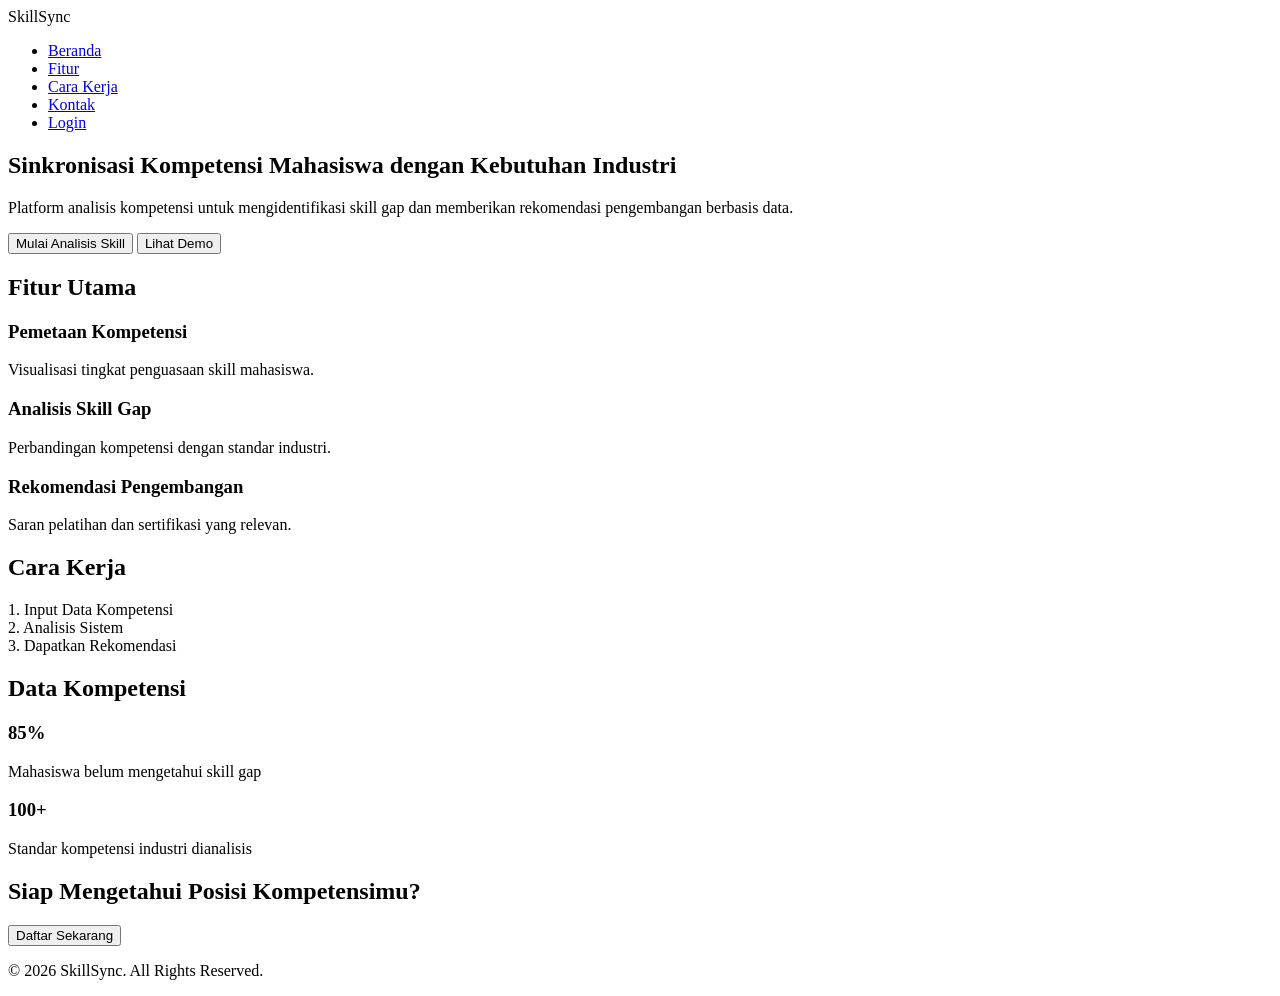
==== index.html @ a07f4542 "HTML homepage" ====
<!DOCTYPE html>
<html lang="id">
<head>
    <meta charset="UTF-8">
    <meta name="viewport" content="width=device-width, initial-scale=1.0">
    <title>SkillSync - Sinkronisasi Kompetensi</title>

    <!-- Link CSS -->
    <link rel="stylesheet" href="css/style.css">
</head>
<body>

    <!-- Navbar -->
    <header class="header">
        <nav class="navbar">
            <div class="logo">SkillSync</div>
            <ul class="nav-links">
                <li><a href="#beranda">Beranda</a></li>
                <li><a href="#fitur">Fitur</a></li>
                <li><a href="#cara-kerja">Cara Kerja</a></li>
                <li><a href="#kontak">Kontak</a></li>
                <li><a href="#" class="btn-login">Login</a></li>
            </ul>
        </nav>
    </header>

    <!-- Hero Section -->
    <section id="beranda" class="hero">
        <div class="container">
            <h1 class="hero-title">
                Sinkronisasi Kompetensi Mahasiswa dengan Kebutuhan Industri
            </h1>
            <p class="hero-subtitle">
                Platform analisis kompetensi untuk mengidentifikasi skill gap
                dan memberikan rekomendasi pengembangan berbasis data.
            </p>
            <div class="hero-buttons">
                <button class="btn-primary">Mulai Analisis Skill</button>
                <button class="btn-secondary">Lihat Demo</button>
            </div>
        </div>
    </section>

    <!-- Fitur -->
    <section id="fitur" class="features">
        <div class="container">
            <h2>Fitur Utama</h2>
            <div class="feature-cards">

                <div class="card">
                    <h3>Pemetaan Kompetensi</h3>
                    <p>Visualisasi tingkat penguasaan skill mahasiswa.</p>
                </div>

                <div class="card">
                    <h3>Analisis Skill Gap</h3>
                    <p>Perbandingan kompetensi dengan standar industri.</p>
                </div>

                <div class="card">
                    <h3>Rekomendasi Pengembangan</h3>
                    <p>Saran pelatihan dan sertifikasi yang relevan.</p>
                </div>

            </div>
        </div>
    </section>

    <!-- Cara Kerja -->
    <section id="cara-kerja" class="how-it-works">
        <div class="container">
            <h2>Cara Kerja</h2>
            <div class="steps">
                <div class="step">1. Input Data Kompetensi</div>
                <div class="step">2. Analisis Sistem</div>
                <div class="step">3. Dapatkan Rekomendasi</div>
            </div>
        </div>
    </section>

    <!-- Statistik -->
    <section class="statistics">
        <div class="container">
            <h2>Data Kompetensi</h2>
            <div class="stats">
                <div class="stat">
                    <h3 id="counter1">85%</h3>
                    <p>Mahasiswa belum mengetahui skill gap</p>
                </div>
                <div class="stat">
                    <h3 id="counter2">100+</h3>
                    <p>Standar kompetensi industri dianalisis</p>
                </div>
            </div>
        </div>
    </section>

    <!-- CTA -->
    <section class="cta">
        <h2>Siap Mengetahui Posisi Kompetensimu?</h2>
        <button class="btn-primary">Daftar Sekarang</button>
    </section>

    <!-- Footer -->
    <footer id="kontak" class="footer">
        <p>&copy; 2026 SkillSync. All Rights Reserved.</p>
    </footer>

    <!-- Link JavaScript -->
    <script src="js/script.js"></script>
</body>
</html>
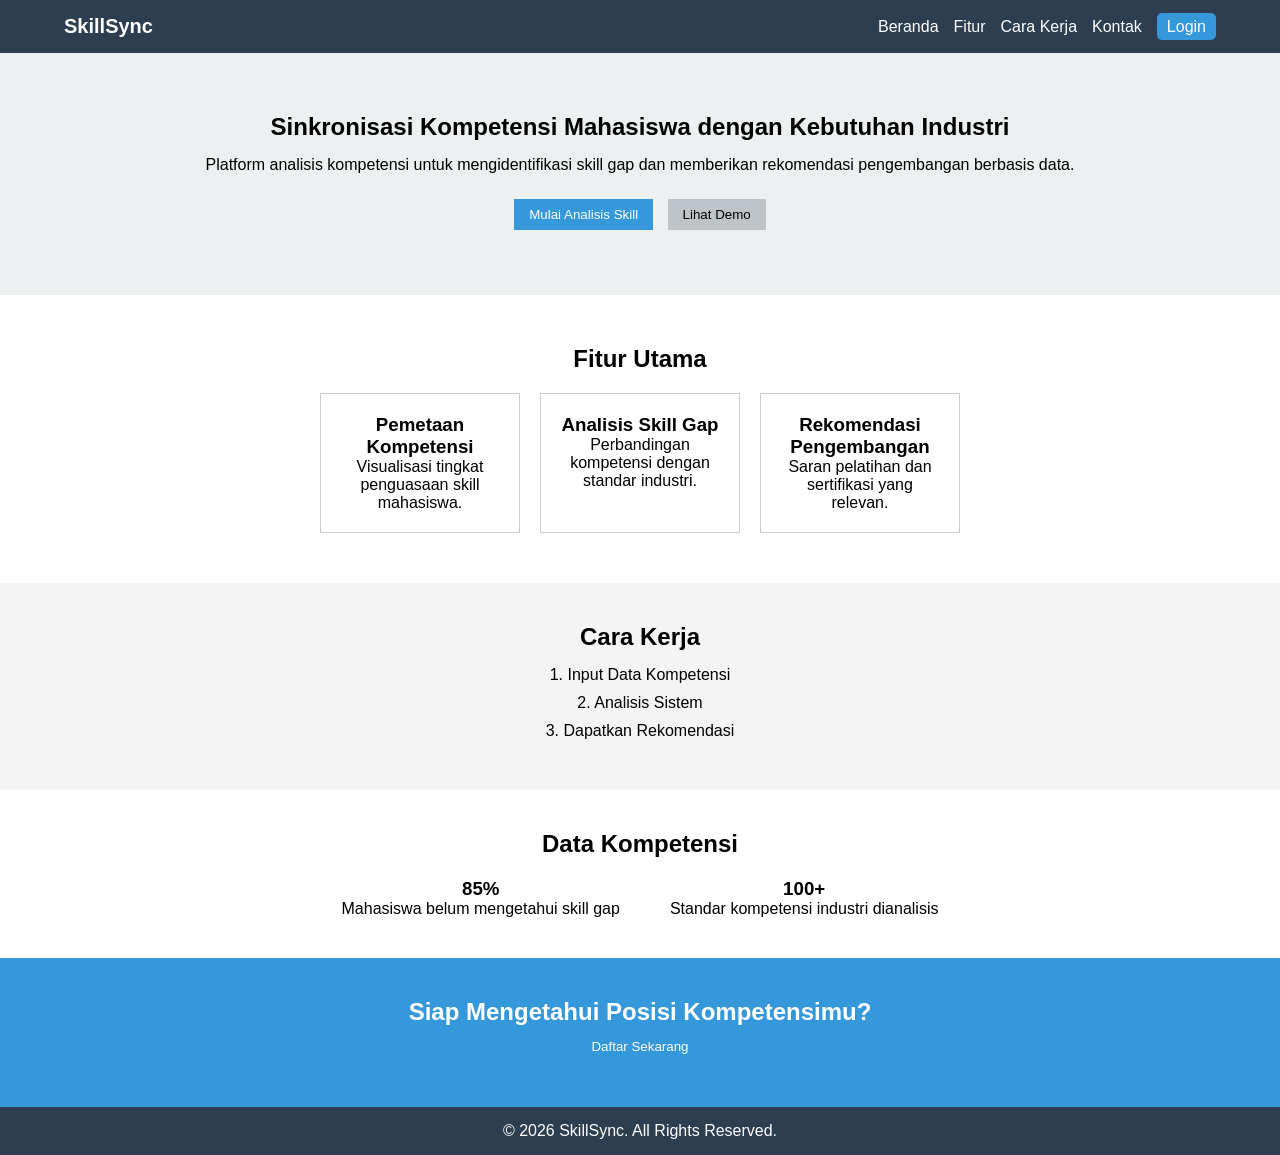
==== commit d5d268dd: "Update index.html" ====
--- a/index.html
+++ b/index.html
@@ -6,7 +6,7 @@
     <title>SkillSync - Sinkronisasi Kompetensi</title>
 
     <!-- Link CSS -->
-    <link rel="stylesheet" href="css/style.css">
+    <link rel="stylesheet" href="style.css">
 </head>
 <body>
 
@@ -107,6 +107,7 @@
     </footer>
 
     <!-- Link JavaScript -->
-    <script src="js/script.js"></script>
+    <script src="script.js"></script>
 </body>
-</html>+
+</html>
--- a/style.css
+++ b/style.css
@@ -0,0 +1,139 @@
+/* Reset sederhana */
+* {
+    margin: 0;
+    padding: 0;
+    box-sizing: border-box;
+    font-family: Arial, sans-serif;
+}
+
+/* Navbar */
+.header {
+    background-color: #2c3e50;
+    padding: 15px 0;
+}
+
+.navbar {
+    width: 90%;
+    margin: auto;
+    display: flex;
+    justify-content: space-between;
+    align-items: center;
+}
+
+.logo {
+    color: white;
+    font-size: 20px;
+    font-weight: bold;
+}
+
+.nav-links {
+    list-style: none;
+    display: flex;
+    gap: 15px;
+}
+
+.nav-links a {
+    text-decoration: none;
+    color: white;
+}
+
+.btn-login {
+    background-color: #3498db;
+    padding: 5px 10px;
+    border-radius: 5px;
+}
+
+/* Hero */
+.hero {
+    text-align: center;
+    padding: 60px 20px;
+    background-color: #ecf0f1;
+}
+
+.hero-title {
+    margin-bottom: 15px;
+}
+
+.hero-subtitle {
+    margin-bottom: 20px;
+}
+
+.btn-primary,
+.btn-secondary {
+    padding: 8px 15px;
+    border: none;
+    cursor: pointer;
+    margin: 5px;
+}
+
+.btn-primary {
+    background-color: #3498db;
+    color: white;
+}
+
+.btn-secondary {
+    background-color: #bdc3c7;
+}
+
+/* Fitur */
+.features {
+    padding: 50px 20px;
+    text-align: center;
+}
+
+.feature-cards {
+    display: flex;
+    justify-content: center;
+    gap: 20px;
+    margin-top: 20px;
+}
+
+.card {
+    border: 1px solid #ccc;
+    padding: 20px;
+    width: 200px;
+}
+
+/* Cara Kerja */
+.how-it-works {
+    background-color: #f4f4f4;
+    padding: 40px 20px;
+    text-align: center;
+}
+
+.steps {
+    margin-top: 15px;
+}
+
+.step {
+    margin: 10px 0;
+}
+
+/* Statistik */
+.statistics {
+    padding: 40px 20px;
+    text-align: center;
+}
+
+.stats {
+    display: flex;
+    justify-content: center;
+    gap: 50px;
+    margin-top: 20px;
+}
+
+/* CTA */
+.cta {
+    background-color: #3498db;
+    color: white;
+    text-align: center;
+    padding: 40px 20px;
+}
+
+/* Footer */
+.footer {
+    text-align: center;
+    padding: 15px;
+    background-color: #2c3e50;
+    color: white;
+}
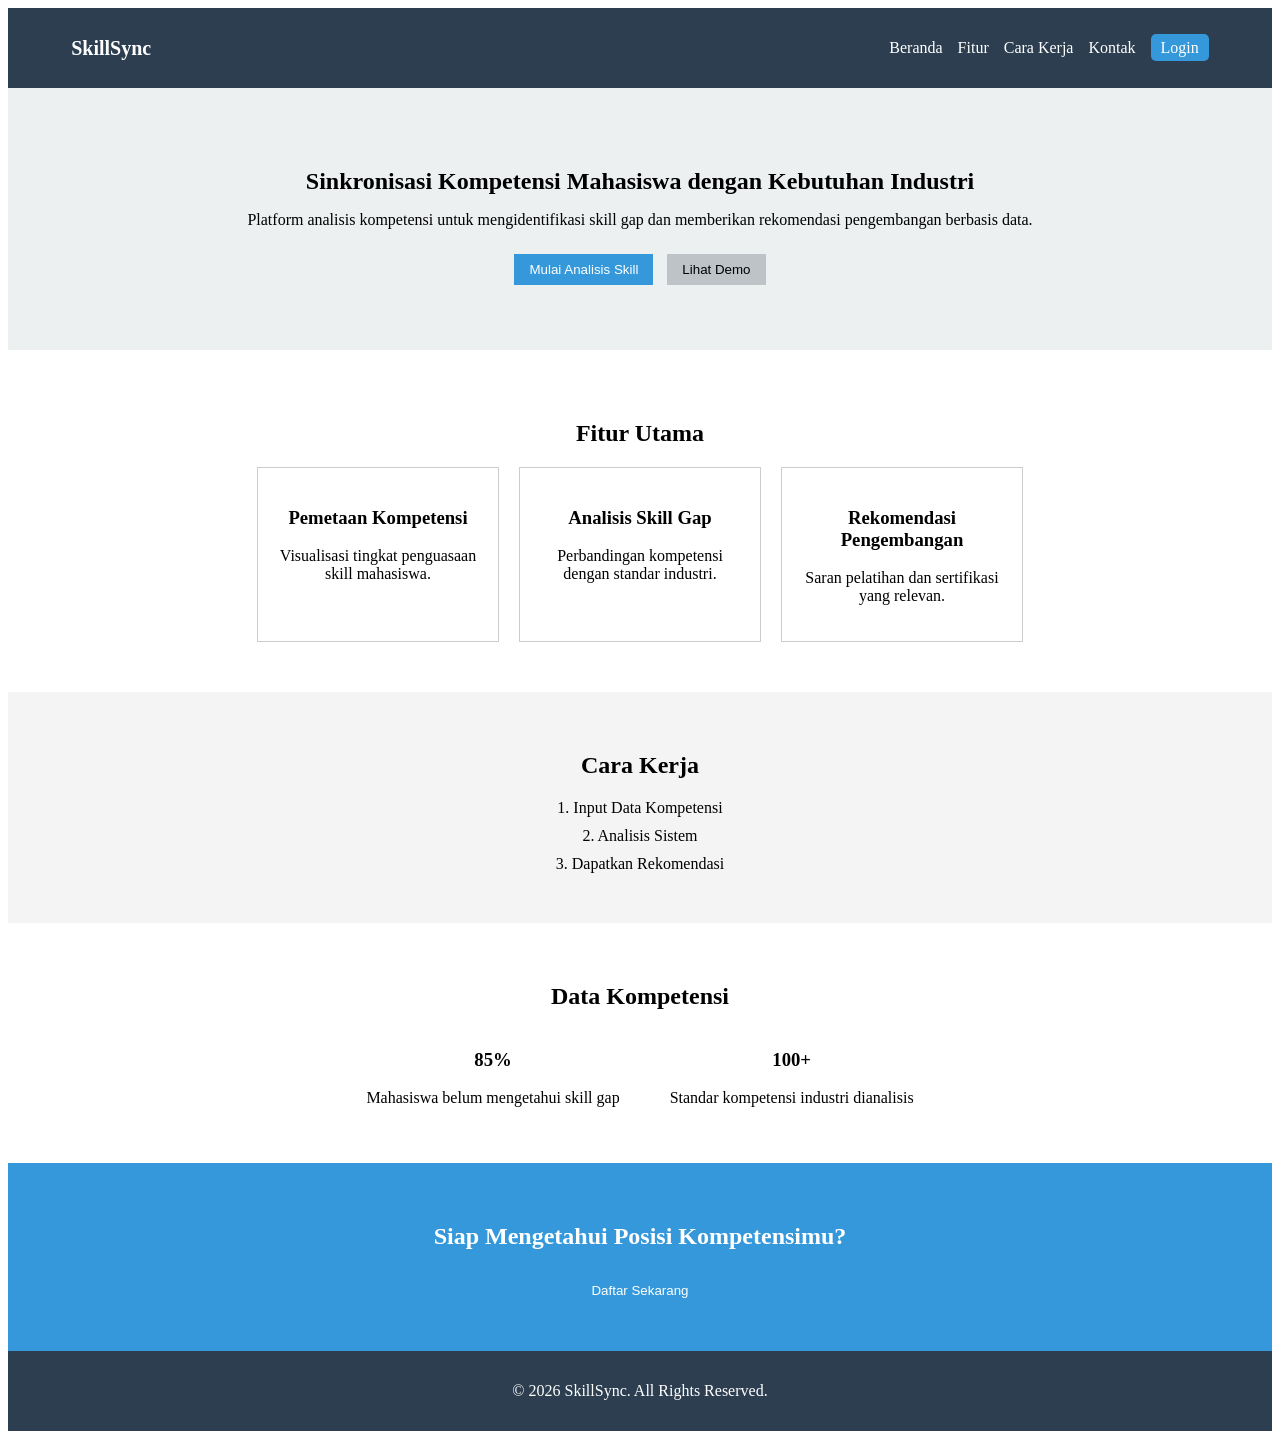
==== commit cc5e6fc4: "fix conflict" ====
--- a/index.html
+++ b/index.html
@@ -1,113 +1,112 @@
-<!DOCTYPE html>
-<html lang="id">
-<head>
-    <meta charset="UTF-8">
-    <meta name="viewport" content="width=device-width, initial-scale=1.0">
-    <title>SkillSync - Sinkronisasi Kompetensi</title>
-
-    <!-- Link CSS -->
-    <link rel="stylesheet" href="style.css">
-</head>
-<body>
-
-    <!-- Navbar -->
-    <header class="header">
-        <nav class="navbar">
-            <div class="logo">SkillSync</div>
-            <ul class="nav-links">
-                <li><a href="#beranda">Beranda</a></li>
-                <li><a href="#fitur">Fitur</a></li>
-                <li><a href="#cara-kerja">Cara Kerja</a></li>
-                <li><a href="#kontak">Kontak</a></li>
-                <li><a href="#" class="btn-login">Login</a></li>
-            </ul>
-        </nav>
-    </header>
-
-    <!-- Hero Section -->
-    <section id="beranda" class="hero">
-        <div class="container">
-            <h1 class="hero-title">
-                Sinkronisasi Kompetensi Mahasiswa dengan Kebutuhan Industri
-            </h1>
-            <p class="hero-subtitle">
-                Platform analisis kompetensi untuk mengidentifikasi skill gap
-                dan memberikan rekomendasi pengembangan berbasis data.
-            </p>
-            <div class="hero-buttons">
-                <button class="btn-primary">Mulai Analisis Skill</button>
-                <button class="btn-secondary">Lihat Demo</button>
-            </div>
-        </div>
-    </section>
-
-    <!-- Fitur -->
-    <section id="fitur" class="features">
-        <div class="container">
-            <h2>Fitur Utama</h2>
-            <div class="feature-cards">
-
-                <div class="card">
-                    <h3>Pemetaan Kompetensi</h3>
-                    <p>Visualisasi tingkat penguasaan skill mahasiswa.</p>
-                </div>
-
-                <div class="card">
-                    <h3>Analisis Skill Gap</h3>
-                    <p>Perbandingan kompetensi dengan standar industri.</p>
-                </div>
-
-                <div class="card">
-                    <h3>Rekomendasi Pengembangan</h3>
-                    <p>Saran pelatihan dan sertifikasi yang relevan.</p>
-                </div>
-
-            </div>
-        </div>
-    </section>
-
-    <!-- Cara Kerja -->
-    <section id="cara-kerja" class="how-it-works">
-        <div class="container">
-            <h2>Cara Kerja</h2>
-            <div class="steps">
-                <div class="step">1. Input Data Kompetensi</div>
-                <div class="step">2. Analisis Sistem</div>
-                <div class="step">3. Dapatkan Rekomendasi</div>
-            </div>
-        </div>
-    </section>
-
-    <!-- Statistik -->
-    <section class="statistics">
-        <div class="container">
-            <h2>Data Kompetensi</h2>
-            <div class="stats">
-                <div class="stat">
-                    <h3 id="counter1">85%</h3>
-                    <p>Mahasiswa belum mengetahui skill gap</p>
-                </div>
-                <div class="stat">
-                    <h3 id="counter2">100+</h3>
-                    <p>Standar kompetensi industri dianalisis</p>
-                </div>
-            </div>
-        </div>
-    </section>
-
-    <!-- CTA -->
-    <section class="cta">
-        <h2>Siap Mengetahui Posisi Kompetensimu?</h2>
-        <button class="btn-primary">Daftar Sekarang</button>
-    </section>
-
-    <!-- Footer -->
-    <footer id="kontak" class="footer">
-        <p>&copy; 2026 SkillSync. All Rights Reserved.</p>
-    </footer>
-
-    <!-- Link JavaScript -->
-    <script src="script.js"></script>
-</body>
-
-</html>
+<!DOCTYPE html>
+<html lang="id">
+<head>
+    <meta charset="UTF-8">
+    <meta name="viewport" content="width=device-width, initial-scale=1.0">
+    <title>SkillSync - Sinkronisasi Kompetensi</title>
+
+    <!-- Link CSS -->
+    <link rel="stylesheet" href="style.css">
+</head>
+<body>
+
+    <!-- Navbar -->
+    <header class="header">
+        <nav class="navbar">
+            <div class="logo">SkillSync</div>
+            <ul class="nav-links">
+                <li><a href="#beranda">Beranda</a></li>
+                <li><a href="#fitur">Fitur</a></li>
+                <li><a href="#cara-kerja">Cara Kerja</a></li>
+                <li><a href="#kontak">Kontak</a></li>
+                <li><a href="login.php" class="btn-login">Login</a></li>
+            </ul>
+        </nav>
+    </header>
+
+    <!-- Hero Section -->
+    <section id="beranda" class="hero">
+        <div class="container">
+            <h1 class="hero-title">
+                Sinkronisasi Kompetensi Mahasiswa dengan Kebutuhan Industri
+            </h1>
+            <p class="hero-subtitle">
+                Platform analisis kompetensi untuk mengidentifikasi skill gap
+                dan memberikan rekomendasi pengembangan berbasis data.
+            </p>
+            <div class="hero-buttons">
+                <button class="btn-primary">Mulai Analisis Skill</button>
+                <button class="btn-secondary">Lihat Demo</button>
+            </div>
+        </div>
+    </section>
+
+    <!-- Fitur -->
+    <section id="fitur" class="features">
+        <div class="container">
+            <h2>Fitur Utama</h2>
+            <div class="feature-cards">
+
+                <div class="card">
+                    <h3>Pemetaan Kompetensi</h3>
+                    <p>Visualisasi tingkat penguasaan skill mahasiswa.</p>
+                </div>
+
+                <div class="card">
+                    <h3>Analisis Skill Gap</h3>
+                    <p>Perbandingan kompetensi dengan standar industri.</p>
+                </div>
+
+                <div class="card">
+                    <h3>Rekomendasi Pengembangan</h3>
+                    <p>Saran pelatihan dan sertifikasi yang relevan.</p>
+                </div>
+
+            </div>
+        </div>
+    </section>
+
+    <!-- Cara Kerja -->
+    <section id="cara-kerja" class="how-it-works">
+        <div class="container">
+            <h2>Cara Kerja</h2>
+            <div class="steps">
+                <div class="step">1. Input Data Kompetensi</div>
+                <div class="step">2. Analisis Sistem</div>
+                <div class="step">3. Dapatkan Rekomendasi</div>
+            </div>
+        </div>
+    </section>
+
+    <!-- Statistik -->
+    <section class="statistics">
+        <div class="container">
+            <h2>Data Kompetensi</h2>
+            <div class="stats">
+                <div class="stat">
+                    <h3 id="counter1">85%</h3>
+                    <p>Mahasiswa belum mengetahui skill gap</p>
+                </div>
+                <div class="stat">
+                    <h3 id="counter2">100+</h3>
+                    <p>Standar kompetensi industri dianalisis</p>
+                </div>
+            </div>
+        </div>
+    </section>
+
+    <!-- CTA -->
+    <section class="cta">
+        <h2>Siap Mengetahui Posisi Kompetensimu?</h2>
+        <button class="btn-primary">Daftar Sekarang</button>
+    </section>
+
+    <!-- Footer -->
+    <footer id="kontak" class="footer">
+        <p>&copy; 2026 SkillSync. All Rights Reserved.</p>
+    </footer>
+
+    <!-- Link JavaScript -->
+    <script src="script.js"></script>
+</body>
+</html>
--- a/style.css
+++ b/style.css
@@ -1,139 +1,280 @@
-/* Reset sederhana */
-* {
-    margin: 0;
-    padding: 0;
-    box-sizing: border-box;
-    font-family: Arial, sans-serif;
-}
-
-/* Navbar */
-.header {
-    background-color: #2c3e50;
-    padding: 15px 0;
-}
-
-.navbar {
-    width: 90%;
-    margin: auto;
-    display: flex;
-    justify-content: space-between;
-    align-items: center;
-}
-
-.logo {
-    color: white;
-    font-size: 20px;
-    font-weight: bold;
-}
-
-.nav-links {
-    list-style: none;
-    display: flex;
-    gap: 15px;
-}
-
-.nav-links a {
-    text-decoration: none;
-    color: white;
-}
-
-.btn-login {
-    background-color: #3498db;
-    padding: 5px 10px;
-    border-radius: 5px;
-}
-
-/* Hero */
-.hero {
-    text-align: center;
-    padding: 60px 20px;
-    background-color: #ecf0f1;
-}
-
-.hero-title {
-    margin-bottom: 15px;
-}
-
-.hero-subtitle {
-    margin-bottom: 20px;
-}
-
-.btn-primary,
-.btn-secondary {
-    padding: 8px 15px;
-    border: none;
-    cursor: pointer;
-    margin: 5px;
-}
-
-.btn-primary {
-    background-color: #3498db;
-    color: white;
-}
-
-.btn-secondary {
-    background-color: #bdc3c7;
-}
-
-/* Fitur */
-.features {
-    padding: 50px 20px;
-    text-align: center;
-}
-
-.feature-cards {
-    display: flex;
-    justify-content: center;
-    gap: 20px;
-    margin-top: 20px;
-}
-
-.card {
-    border: 1px solid #ccc;
-    padding: 20px;
-    width: 200px;
-}
-
-/* Cara Kerja */
-.how-it-works {
-    background-color: #f4f4f4;
-    padding: 40px 20px;
-    text-align: center;
-}
-
-.steps {
-    margin-top: 15px;
-}
-
-.step {
-    margin: 10px 0;
-}
-
-/* Statistik */
-.statistics {
-    padding: 40px 20px;
-    text-align: center;
-}
-
-.stats {
-    display: flex;
-    justify-content: center;
-    gap: 50px;
-    margin-top: 20px;
-}
-
-/* CTA */
-.cta {
-    background-color: #3498db;
-    color: white;
-    text-align: center;
-    padding: 40px 20px;
-}
-
-/* Footer */
-.footer {
-    text-align: center;
-    padding: 15px;
-    background-color: #2c3e50;
-    color: white;
+<<<<<<< HEAD
+/* Reset sederhana */
+* {
+    margin: 0;
+    padding: 0;
+    box-sizing: border-box;
+    font-family: Arial, sans-serif;
+}
+
+/* Navbar */
+.header {
+    background-color: #2c3e50;
+    padding: 15px 0;
+}
+
+.navbar {
+    width: 90%;
+    margin: auto;
+    display: flex;
+    justify-content: space-between;
+    align-items: center;
+}
+
+.logo {
+    color: white;
+    font-size: 20px;
+    font-weight: bold;
+}
+
+.nav-links {
+    list-style: none;
+    display: flex;
+    gap: 15px;
+}
+
+.nav-links a {
+    text-decoration: none;
+    color: white;
+}
+
+.btn-login {
+    background-color: #3498db;
+    padding: 5px 10px;
+    border-radius: 5px;
+}
+
+/* Hero */
+.hero {
+    text-align: center;
+    padding: 60px 20px;
+    background-color: #ecf0f1;
+}
+
+.hero-title {
+    margin-bottom: 15px;
+}
+
+.hero-subtitle {
+    margin-bottom: 20px;
+}
+
+.btn-primary,
+.btn-secondary {
+    padding: 8px 15px;
+    border: none;
+    cursor: pointer;
+    margin: 5px;
+}
+
+.btn-primary {
+    background-color: #3498db;
+    color: white;
+}
+
+.btn-secondary {
+    background-color: #bdc3c7;
+}
+
+/* Fitur */
+.features {
+    padding: 50px 20px;
+    text-align: center;
+}
+
+.feature-cards {
+    display: flex;
+    justify-content: center;
+    gap: 20px;
+    margin-top: 20px;
+}
+
+.card {
+    border: 1px solid #ccc;
+    padding: 20px;
+    width: 200px;
+}
+
+/* Cara Kerja */
+.how-it-works {
+    background-color: #f4f4f4;
+    padding: 40px 20px;
+    text-align: center;
+}
+
+.steps {
+    margin-top: 15px;
+}
+
+.step {
+    margin: 10px 0;
+}
+
+/* Statistik */
+.statistics {
+    padding: 40px 20px;
+    text-align: center;
+}
+
+.stats {
+    display: flex;
+    justify-content: center;
+    gap: 50px;
+    margin-top: 20px;
+}
+
+/* CTA */
+.cta {
+    background-color: #3498db;
+    color: white;
+    text-align: center;
+    padding: 40px 20px;
+}
+
+/* Footer */
+.footer {
+    text-align: center;
+    padding: 15px;
+    background-color: #2c3e50;
+    color: white;
+=======
+/* Reset sederhana */
+* {
+    margin: 0;
+    padding: 0;
+    box-sizing: border-box;
+    font-family: Arial, sans-serif;
+}
+
+/* Navbar */
+.header {
+    background-color: #2c3e50;
+    padding: 15px 0;
+}
+
+.navbar {
+    width: 90%;
+    margin: auto;
+    display: flex;
+    justify-content: space-between;
+    align-items: center;
+}
+
+.logo {
+    color: white;
+    font-size: 20px;
+    font-weight: bold;
+}
+
+.nav-links {
+    list-style: none;
+    display: flex;
+    gap: 15px;
+}
+
+.nav-links a {
+    text-decoration: none;
+    color: white;
+}
+
+.btn-login {
+    background-color: #3498db;
+    padding: 5px 10px;
+    border-radius: 5px;
+}
+
+/* Hero */
+.hero {
+    text-align: center;
+    padding: 60px 20px;
+    background-color: #ecf0f1;
+}
+
+.hero-title {
+    margin-bottom: 15px;
+}
+
+.hero-subtitle {
+    margin-bottom: 20px;
+}
+
+.btn-primary,
+.btn-secondary {
+    padding: 8px 15px;
+    border: none;
+    cursor: pointer;
+    margin: 5px;
+}
+
+.btn-primary {
+    background-color: #3498db;
+    color: white;
+}
+
+.btn-secondary {
+    background-color: #bdc3c7;
+}
+
+/* Fitur */
+.features {
+    padding: 50px 20px;
+    text-align: center;
+}
+
+.feature-cards {
+    display: flex;
+    justify-content: center;
+    gap: 20px;
+    margin-top: 20px;
+}
+
+.card {
+    border: 1px solid #ccc;
+    padding: 20px;
+    width: 200px;
+}
+
+/* Cara Kerja */
+.how-it-works {
+    background-color: #f4f4f4;
+    padding: 40px 20px;
+    text-align: center;
+}
+
+.steps {
+    margin-top: 15px;
+}
+
+.step {
+    margin: 10px 0;
+}
+
+/* Statistik */
+.statistics {
+    padding: 40px 20px;
+    text-align: center;
+}
+
+.stats {
+    display: flex;
+    justify-content: center;
+    gap: 50px;
+    margin-top: 20px;
+}
+
+/* CTA */
+.cta {
+    background-color: #3498db;
+    color: white;
+    text-align: center;
+    padding: 40px 20px;
+}
+
+/* Footer */
+.footer {
+    text-align: center;
+    padding: 15px;
+    background-color: #2c3e50;
+    color: white;
+>>>>>>> 65be709236556ca8271dd02b566182cee182f8c4
 }
